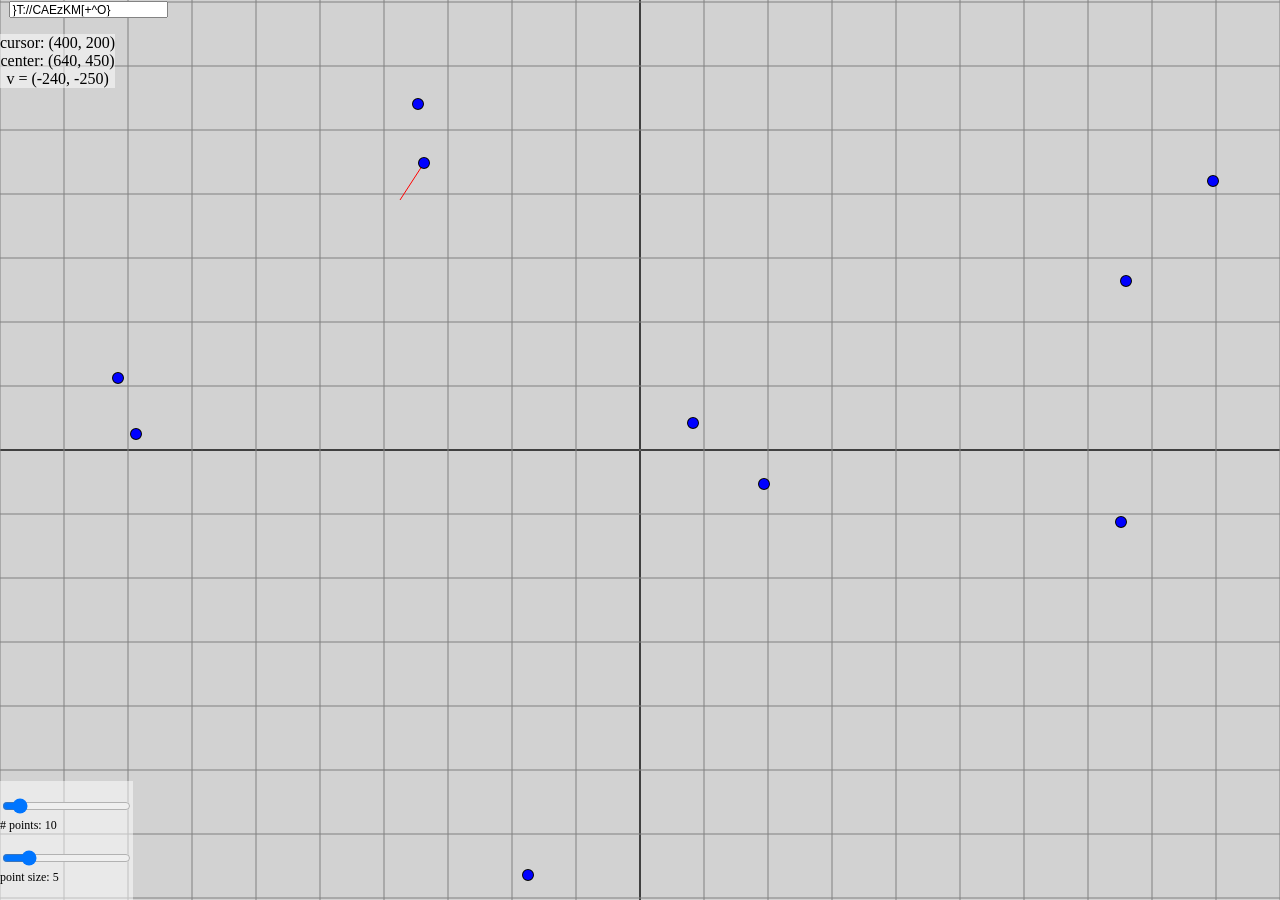
==== index.html @ 8fc6a808 "Add files via upload" ====
<!-- index.html -->

<!DOCTYPE html>
<html>
  <head>
    <meta charset="utf-8">
    <title>f*cking around</title>
    <script type="module" src="script.js">
    </script>
    <link rel="stylesheet" href="styles.css" />
  </head>
  <body>
    <p id="infoText">(nothing yet...)</p>
      <input type="text" id="seedText" placeholder="seed:">
    <canvas id="cartesianCanvas" width="400" height="400"></canvas>
    <div id="controlsTab">
      <input type="range" id="pointsNumSlider" min="1" max="100" value="10">
      <p id="pointsNumSliderText"># points: 10</p>
      <input type="range" id="pointSizeSlider" min="1" max="25" value="5">
      <p id="pointSizeSliderText">point size: 5</p>
    </div>
    <p id="testingTextElem" style="z-index: 1;"></p>
  </body>
</html>
---- styles.css ----
/* styles.css */

body {
	white-space: pre-line;
	text-align: center;
	height: 100%;
	margin: 0px;
	z-index: 0;
	background-color: rgb(210, 210, 210);
}

/* canvas */
canvas {
	position: fixed;
	top: 0;
	left: 0%;
	z-index: 0;
}

/* element with id: infoText */
#infoText {
	position: relative;
	left: 0;
	top: 0;
	background-color: rgba(255, 255, 255, 0.5);
	width: max-content;
	z-index: 1;
}

/* element with id: controlsTab */
#controlsTab {
	text-align: left;
	font-size: 75%;
	position: absolute;
	left: 0;
	bottom: 0;
	height: min-content;
	background-color: rgba(255, 255, 255, 0.5);
}

/* "p" element within element with id: controlsTab */
#controlsTab p {
	margin: 0px;
}

#seedText {
  position: absolute;
  top: 0;
  left: 0;
  margin: 0;
  scale: 90%;
  z-index: 1;
  height: 1em;
}

/* end of styles.css file */
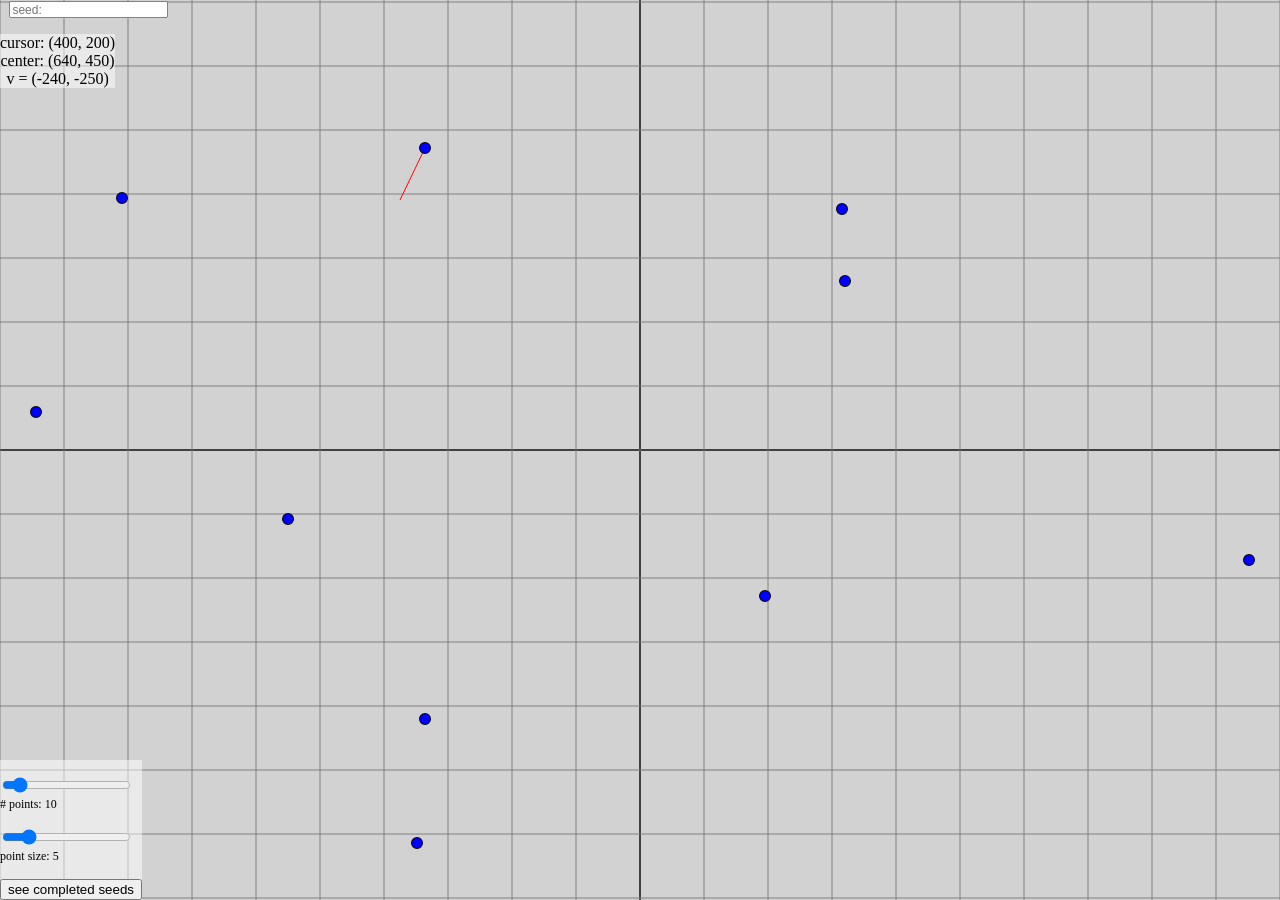
==== commit ff6bd355: "Add files via upload" ====
--- a/index.html
+++ b/index.html
@@ -18,7 +18,8 @@
       <p id="pointsNumSliderText"># points: 10</p>
       <input type="range" id="pointSizeSlider" min="1" max="25" value="5">
       <p id="pointSizeSliderText">point size: 5</p>
+      <button id="toSeedRegButton">see completed seeds</button>
     </div>
-    <p id="testingTextElem" style="z-index: 1;"></p>
+    <p id="debug"></p>
   </body>
 </html>
